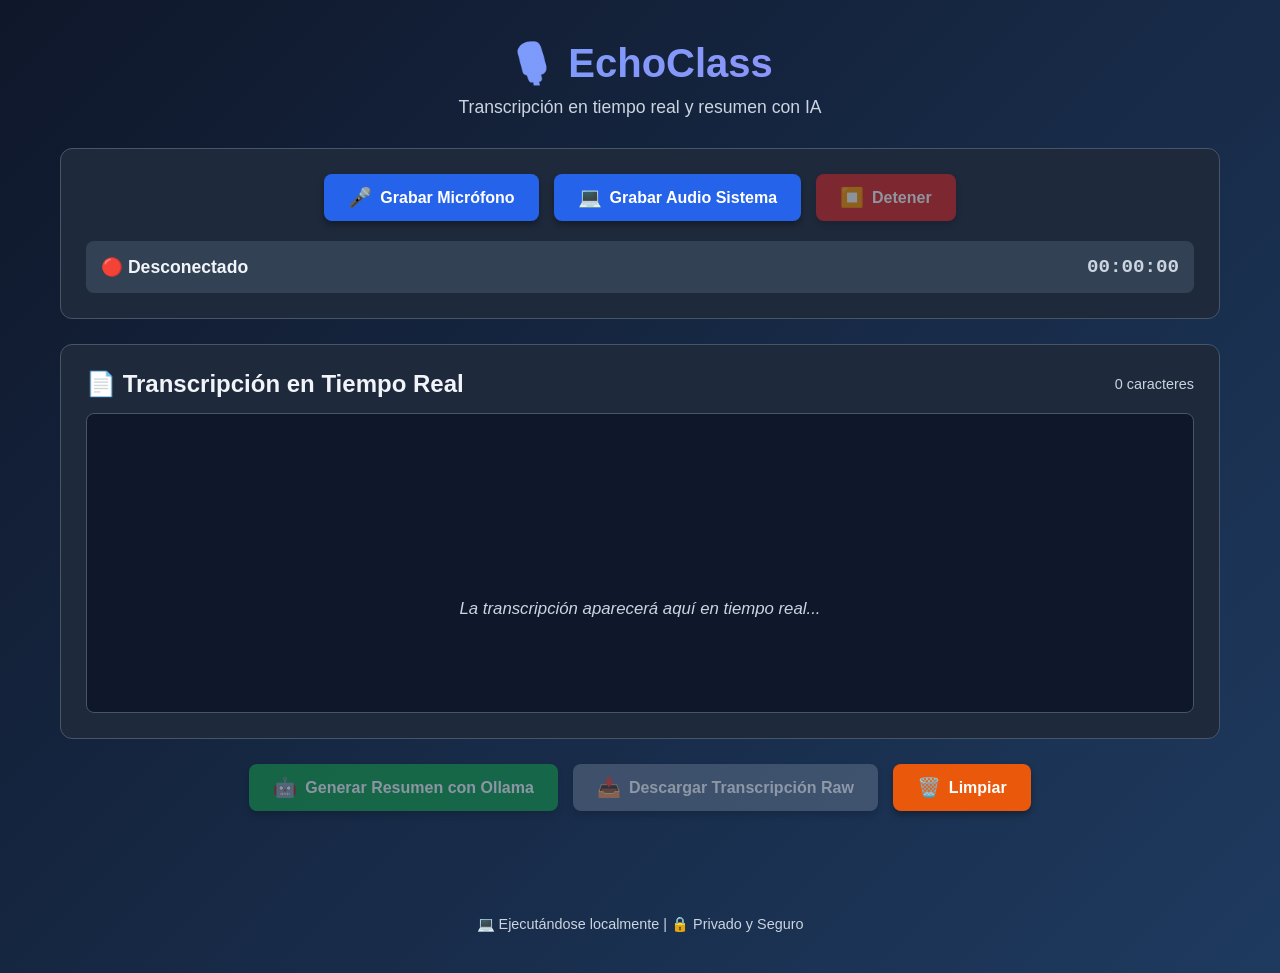
==== frontend/index.html @ c014bf27 "EchoClass -v1" ====
<!DOCTYPE html>
<html lang="es">
<head>
    <meta charset="UTF-8">
    <meta name="viewport" content="width=device-width, initial-scale=1.0">
    <title>🎙️ EchoClass - Transcriptor Local con IA</title>
    <link rel="stylesheet" href="styles.css">
</head>
<body>
    <div class="container">
        <header>
            <h1>🎙️ EchoClass</h1>
            <p class="subtitle">Transcripción en tiempo real y resumen con IA</p>
        </header>

        <div class="controls">
            <div class="control-group">
                <button id="startMic" class="btn btn-primary">
                    <span class="icon">🎤</span>
                    Grabar Micrófono
                </button>
                <button id="startSystem" class="btn btn-primary">
                    <span class="icon">💻</span>
                    Grabar Audio Sistema
                </button>
                <button id="stop" class="btn btn-danger" disabled>
                    <span class="icon">⏹️</span>
                    Detener
                </button>
            </div>

            <div class="status-bar">
                <span id="status" class="status">⚪ Listo</span>
                <span id="timer" class="timer">00:00:00</span>
            </div>
        </div>

        <div class="transcription-container">
            <div class="transcription-header">
                <h2>📄 Transcripción en Tiempo Real</h2>
                <div class="char-count">
                    <span id="charCount">0</span> caracteres
                </div>
            </div>
            <div id="transcription" class="transcription-box">
                <p class="placeholder">La transcripción aparecerá aquí en tiempo real...</p>
            </div>
        </div>

        <div class="export-controls">
            <button id="summarize" class="btn btn-success" disabled>
                <span class="icon">🤖</span>
                Generar Resumen con Ollama
            </button>
            <button id="downloadRaw" class="btn btn-secondary" disabled>
                <span class="icon">📥</span>
                Descargar Transcripción Raw
            </button>
            <button id="clear" class="btn btn-warning">
                <span class="icon">🗑️</span>
                Limpiar
            </button>
        </div>

        <div id="summaryContainer" class="summary-container" style="display: none;">
            <div class="summary-header">
                <h2>📋 Resumen Generado</h2>
                <button id="downloadSummary" class="btn btn-small">
                    <span class="icon">💾</span>
                    Descargar Resumen
                </button>
            </div>
            <div id="summary" class="summary-box"></div>
        </div>

        <div id="loadingModal" class="modal" style="display: none;">
            <div class="modal-content">
                <div class="spinner"></div>
                <p id="loadingText">Generando resumen con Ollama...</p>
            </div>
        </div>
    </div>

    <footer>
        <p>💻 Ejecutándose localmente | 🔒 Privado y Seguro</p>
    </footer>

    <script src="app.js"></script>
</body>
</html>
---- frontend/styles.css ----
* {
    margin: 0;
    padding: 0;
    box-sizing: border-box;
}

:root {
    --primary-color: #2563eb;
    --danger-color: #dc2626;
    --success-color: #16a34a;
    --warning-color: #ea580c;
    --secondary-color: #64748b;
    --bg-dark: #0f172a;
    --bg-light: #1e293b;
    --bg-lighter: #334155;
    --text-primary: #f1f5f9;
    --text-secondary: #cbd5e1;
    --border-color: #475569;
}

body {
    font-family: -apple-system, BlinkMacSystemFont, 'Segoe UI', Roboto, 'Helvetica Neue', Arial, sans-serif;
    background: linear-gradient(135deg, var(--bg-dark) 0%, #1e3a5f 100%);
    color: var(--text-primary);
    min-height: 100vh;
    padding: 20px;
}

.container {
    max-width: 1200px;
    margin: 0 auto;
    padding: 20px;
}

header {
    text-align: center;
    margin-bottom: 30px;
}

header h1 {
    font-size: 2.5em;
    margin-bottom: 10px;
    background: linear-gradient(90deg, #60a5fa, #a78bfa);
    -webkit-background-clip: text;
    -webkit-text-fill-color: transparent;
    background-clip: text;
}

.subtitle {
    color: var(--text-secondary);
    font-size: 1.1em;
}

.controls {
    background: var(--bg-light);
    border: 1px solid var(--border-color);
    border-radius: 12px;
    padding: 25px;
    margin-bottom: 25px;
}

.control-group {
    display: flex;
    gap: 15px;
    margin-bottom: 20px;
    flex-wrap: wrap;
    justify-content: center;
}

.btn {
    padding: 12px 24px;
    font-size: 1em;
    font-weight: 600;
    border: none;
    border-radius: 8px;
    cursor: pointer;
    display: flex;
    align-items: center;
    gap: 8px;
    transition: all 0.3s ease;
    box-shadow: 0 4px 6px rgba(0, 0, 0, 0.3);
}

.btn .icon {
    font-size: 1.2em;
}

.btn-primary {
    background: var(--primary-color);
    color: white;
}

.btn-primary:hover:not(:disabled) {
    background: #1d4ed8;
    transform: translateY(-2px);
    box-shadow: 0 6px 12px rgba(37, 99, 235, 0.4);
}

.btn-danger {
    background: var(--danger-color);
    color: white;
}

.btn-danger:hover:not(:disabled) {
    background: #b91c1c;
    transform: translateY(-2px);
    box-shadow: 0 6px 12px rgba(220, 38, 38, 0.4);
}

.btn-success {
    background: var(--success-color);
    color: white;
}

.btn-success:hover:not(:disabled) {
    background: #15803d;
    transform: translateY(-2px);
    box-shadow: 0 6px 12px rgba(22, 163, 74, 0.4);
}

.btn-warning {
    background: var(--warning-color);
    color: white;
}

.btn-warning:hover:not(:disabled) {
    background: #c2410c;
}

.btn-secondary {
    background: var(--secondary-color);
    color: white;
}

.btn-secondary:hover:not(:disabled) {
    background: #475569;
}

.btn-small {
    padding: 8px 16px;
    font-size: 0.9em;
}

.btn:disabled {
    opacity: 0.5;
    cursor: not-allowed;
}

.status-bar {
    display: flex;
    justify-content: space-between;
    align-items: center;
    padding: 15px;
    background: var(--bg-lighter);
    border-radius: 8px;
}

.status {
    font-weight: 600;
    font-size: 1.1em;
}

.timer {
    font-family: 'Courier New', monospace;
    font-size: 1.2em;
    font-weight: bold;
    color: var(--text-secondary);
}

.transcription-container, .summary-container {
    background: var(--bg-light);
    border: 1px solid var(--border-color);
    border-radius: 12px;
    padding: 25px;
    margin-bottom: 25px;
}

.transcription-header, .summary-header {
    display: flex;
    justify-content: space-between;
    align-items: center;
    margin-bottom: 15px;
}

.transcription-header h2, .summary-header h2 {
    font-size: 1.5em;
}

.char-count {
    color: var(--text-secondary);
    font-size: 0.9em;
}

.transcription-box, .summary-box {
    background: var(--bg-dark);
    border: 1px solid var(--border-color);
    border-radius: 8px;
    padding: 20px;
    min-height: 300px;
    max-height: 500px;
    overflow-y: auto;
    line-height: 1.8;
    font-size: 1.05em;
    white-space: pre-wrap;
    word-wrap: break-word;
}

.transcription-box .placeholder {
    color: var(--text-secondary);
    font-style: italic;
    text-align: center;
    padding-top: 100px;
}

.transcription-box::-webkit-scrollbar,
.summary-box::-webkit-scrollbar {
    width: 10px;
}

.transcription-box::-webkit-scrollbar-track,
.summary-box::-webkit-scrollbar-track {
    background: var(--bg-lighter);
    border-radius: 5px;
}

.transcription-box::-webkit-scrollbar-thumb,
.summary-box::-webkit-scrollbar-thumb {
    background: var(--primary-color);
    border-radius: 5px;
}

.export-controls {
    display: flex;
    gap: 15px;
    margin-bottom: 25px;
    flex-wrap: wrap;
    justify-content: center;
}

.modal {
    position: fixed;
    top: 0;
    left: 0;
    width: 100%;
    height: 100%;
    background: rgba(0, 0, 0, 0.8);
    display: flex;
    justify-content: center;
    align-items: center;
    z-index: 1000;
}

.modal-content {
    background: var(--bg-light);
    padding: 40px;
    border-radius: 12px;
    text-align: center;
    border: 2px solid var(--border-color);
}

.spinner {
    border: 4px solid var(--bg-lighter);
    border-top: 4px solid var(--primary-color);
    border-radius: 50%;
    width: 50px;
    height: 50px;
    animation: spin 1s linear infinite;
    margin: 0 auto 20px;
}

@keyframes spin {
    0% { transform: rotate(0deg); }
    100% { transform: rotate(360deg); }
}

#loadingText {
    font-size: 1.1em;
    color: var(--text-secondary);
}

footer {
    text-align: center;
    margin-top: 40px;
    padding: 20px;
    color: var(--text-secondary);
    font-size: 0.9em;
}

.recording {
    animation: pulse 2s infinite;
}

@keyframes pulse {
    0%, 100% { opacity: 1; }
    50% { opacity: 0.6; }
}

@media (max-width: 768px) {
    .control-group, .export-controls {
        flex-direction: column;
    }
    
    .btn {
        width: 100%;
        justify-content: center;
    }
    
    header h1 {
        font-size: 1.8em;
    }
}
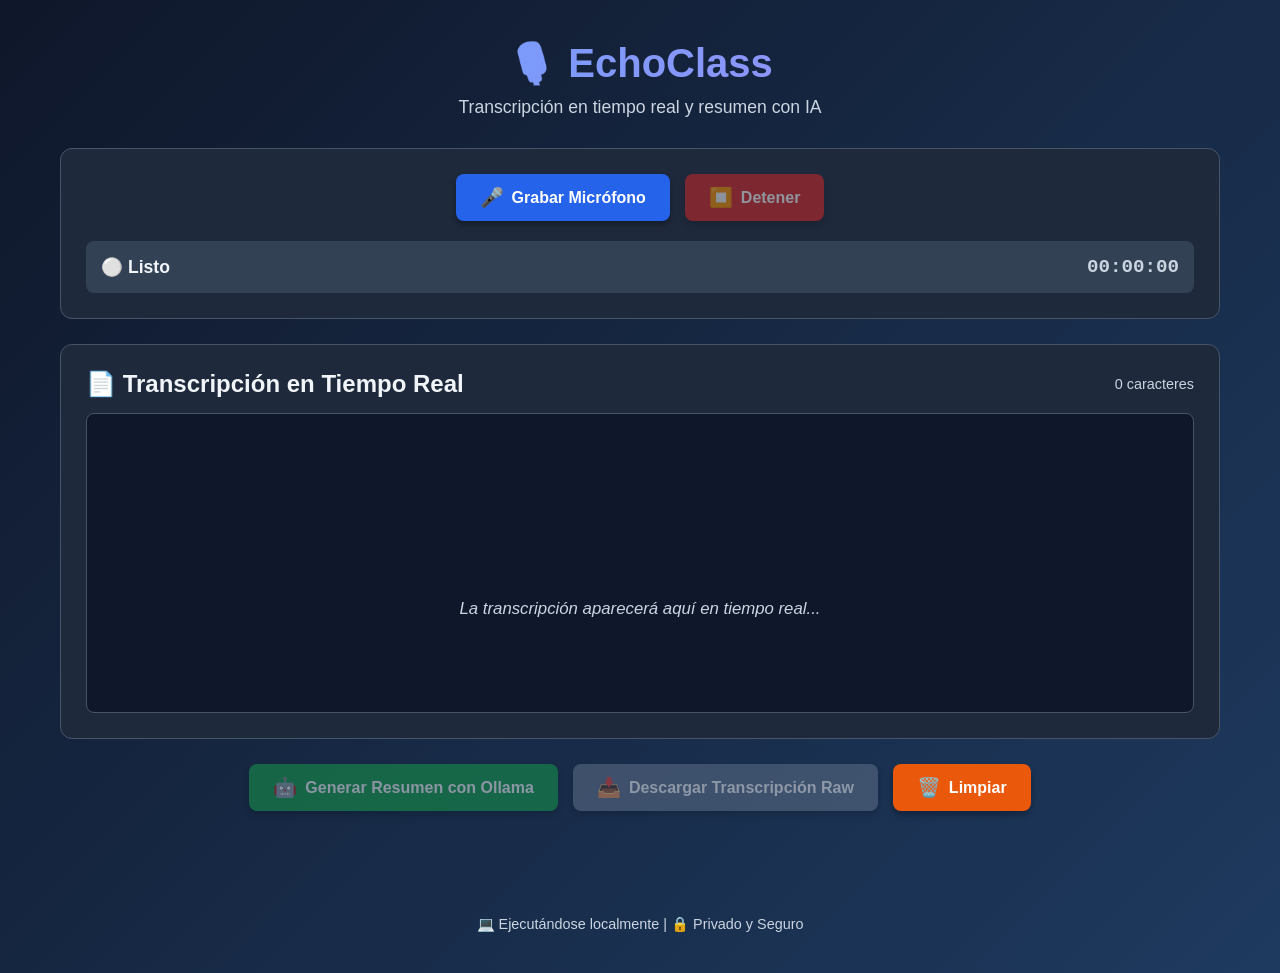
==== commit 4ca68b66: "readme - boton audio sistema" ====
--- a/frontend/index.html
+++ b/frontend/index.html
@@ -19,10 +19,10 @@
                     <span class="icon">🎤</span>
                     Grabar Micrófono
                 </button>
-                <button id="startSystem" class="btn btn-primary">
+                <!-- <button id="startSystem" class="btn btn-primary">
                     <span class="icon">💻</span>
                     Grabar Audio Sistema
-                </button>
+                </button> -->
                 <button id="stop" class="btn btn-danger" disabled>
                     <span class="icon">⏹️</span>
                     Detener
